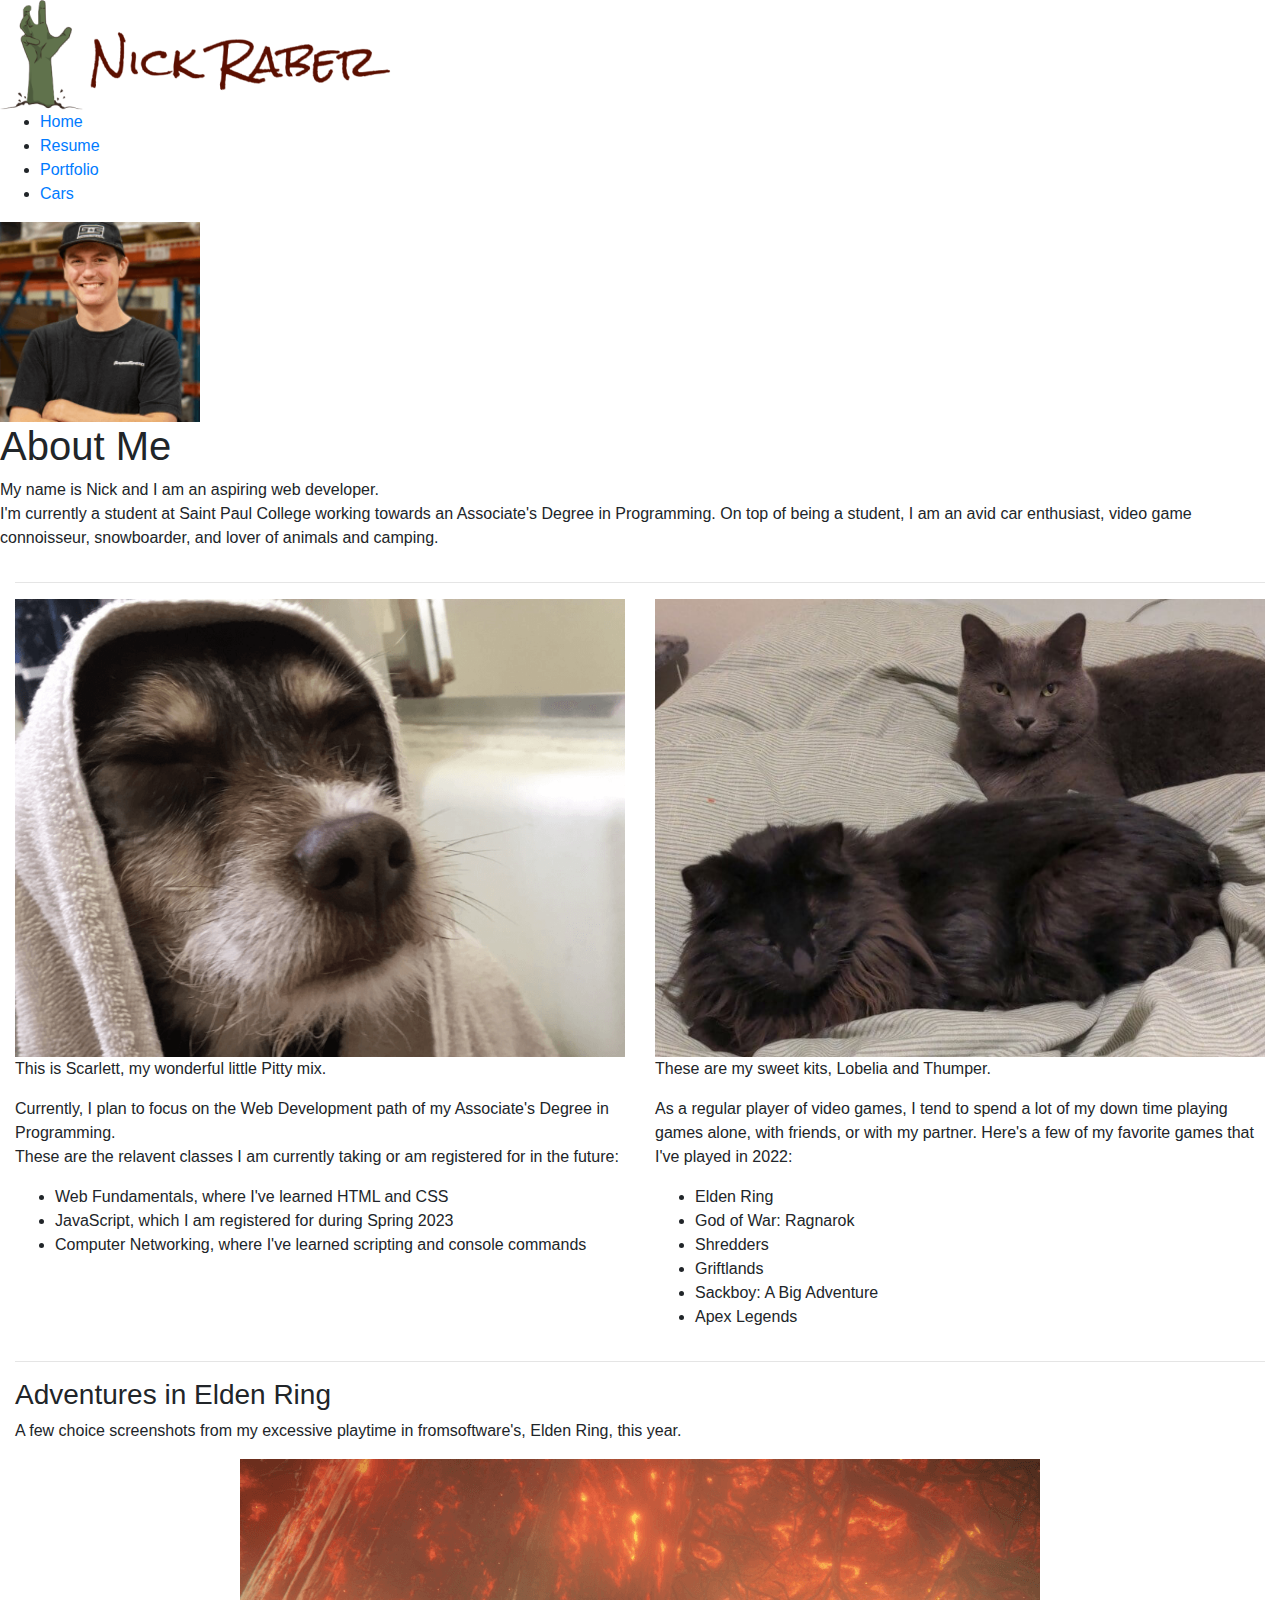
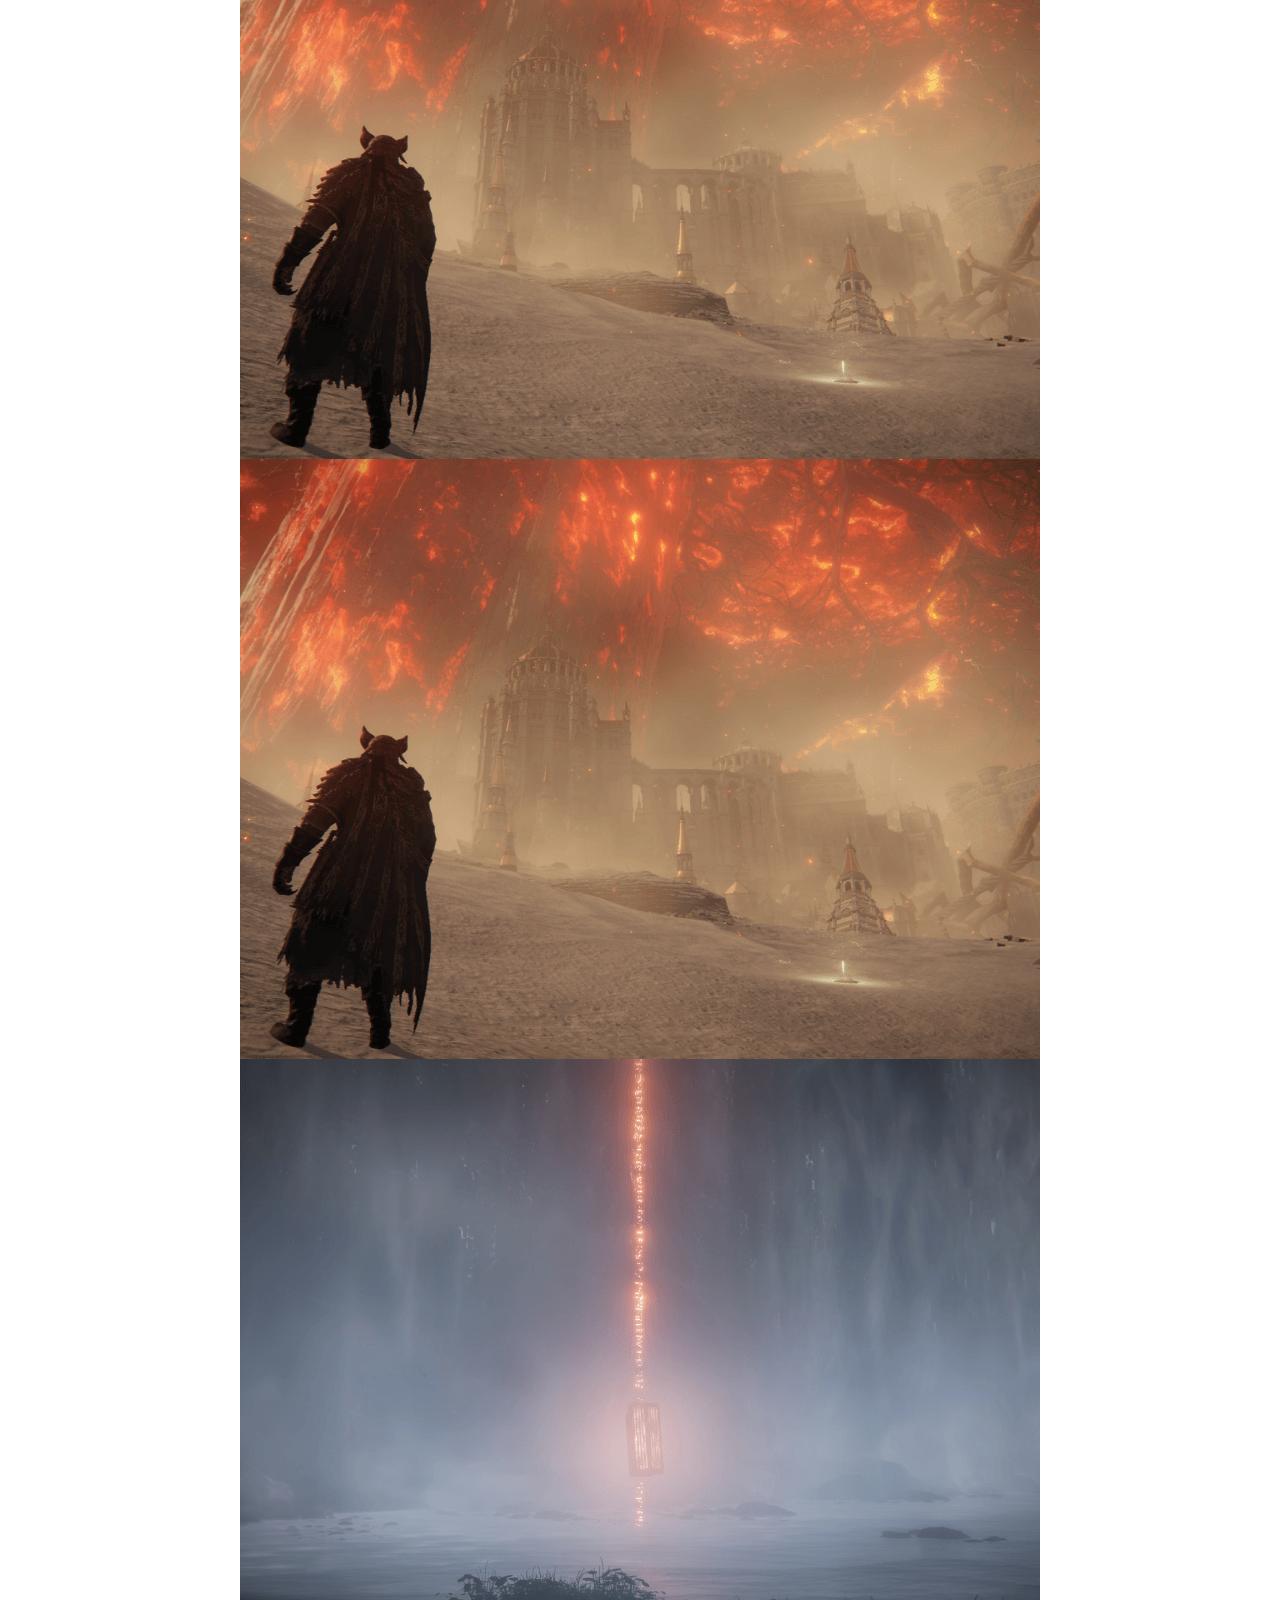
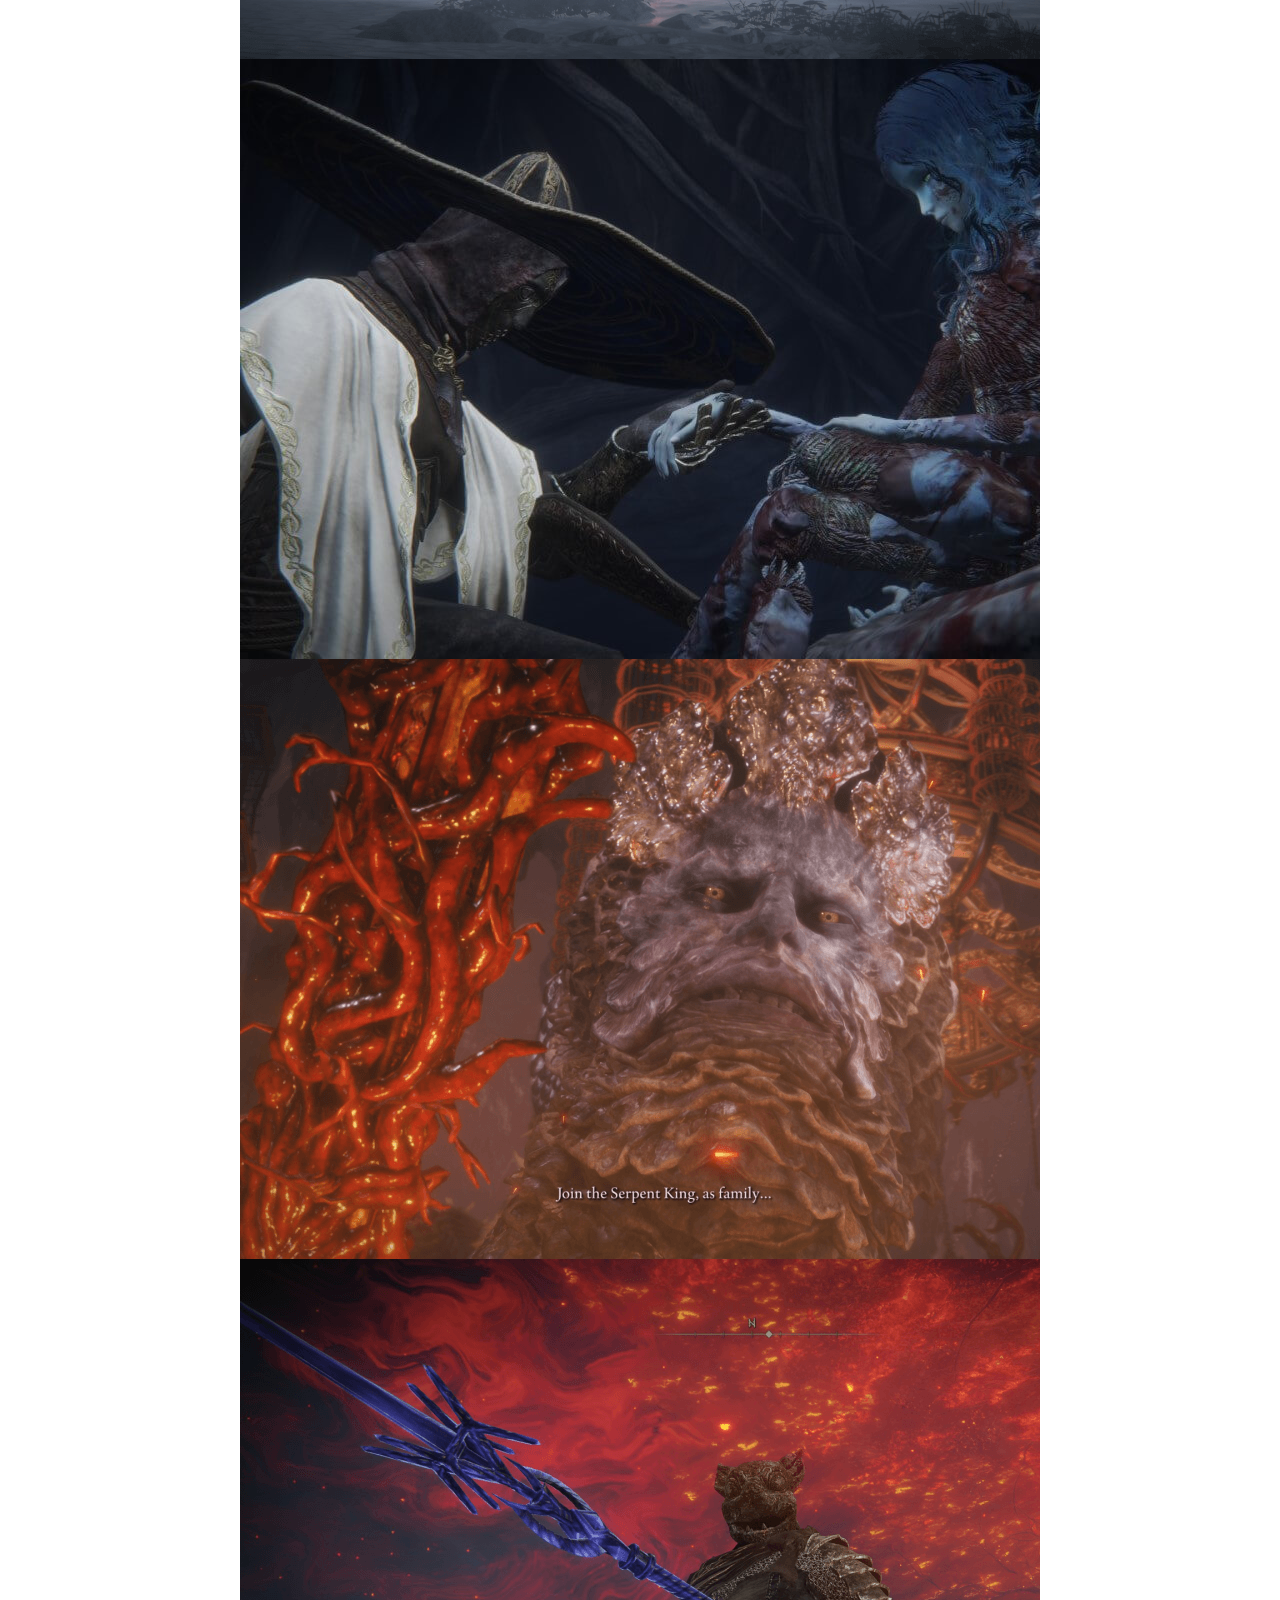
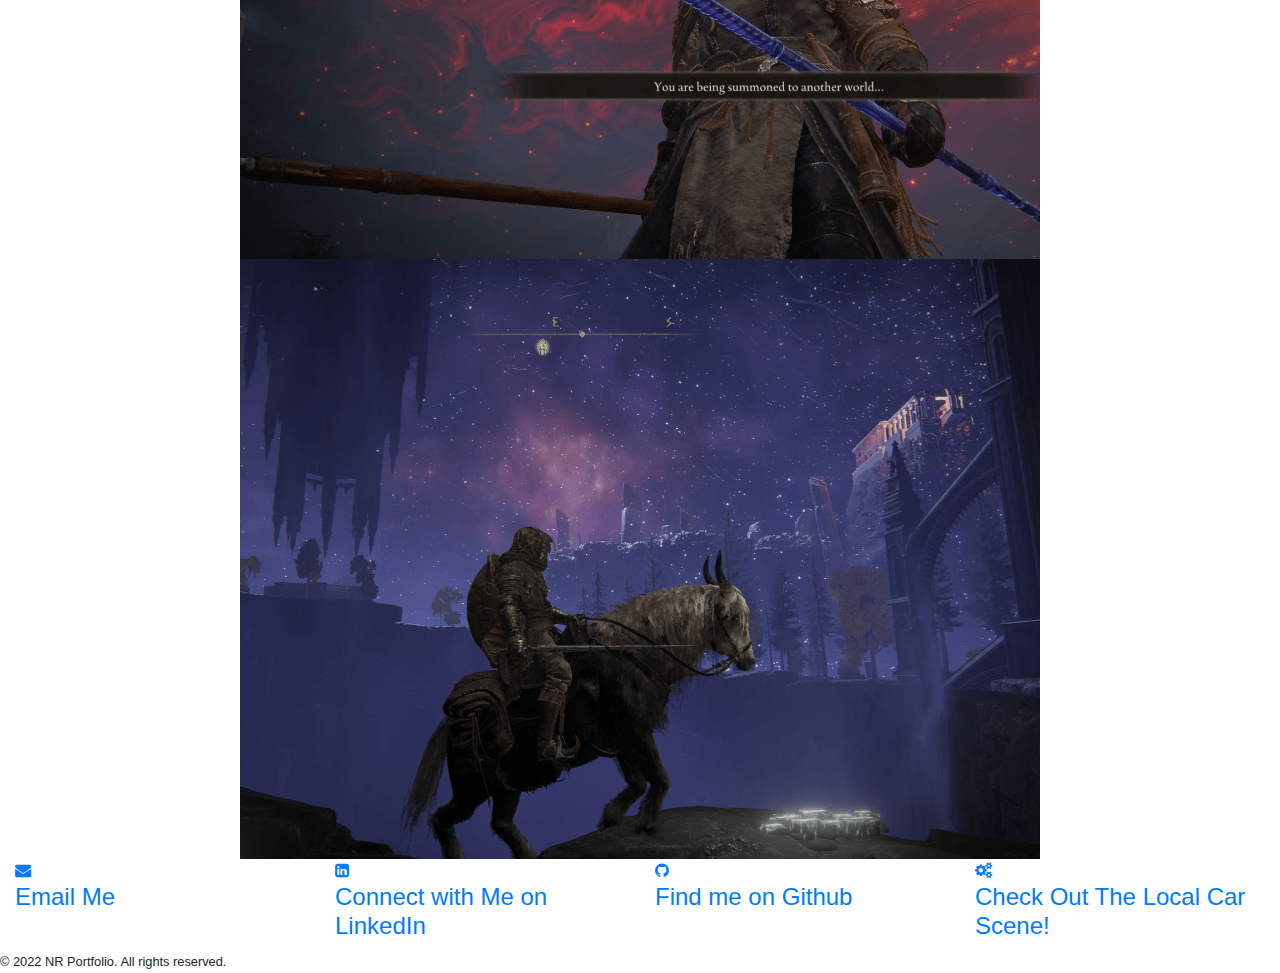
==== index.html @ 75e726a7 "Add files via upload" ====
<!DOCTYPE html>
<html lang="en">
<head>
	<meta charset="utf-8">
	<meta name="viewport" content="width=device-width, initial-scale=1.0">
	<title>Nick Raber</title>
	<link rel="icon" type="image/x-icon" href="images/favicon.png">
	<meta name="description" content="A website showing Nick Raber's skills as a web developer.">
	<link rel="stylesheet" href="https://cdnjs.cloudflare.com/ajax/libs/font-awesome/4.7.0/css/font-awesome.min.css">
	<link rel="stylesheet" href="https://cdn.jsdelivr.net/npm/bootstrap@4.6.1/dist/css/bootstrap.min.css">
	<link rel="stylesheet" href="style.css">
</head>
<body>
	
	<header>
		<img class="img-fluid logo" src="images/logo.png" alt="Nick Raber logo" width="398" height="110">
	</header>
	
	<nav>
		<ul>
			<li><a href="index.html">Home</a></li>
			<li><a href="resume.html">Resume</a></li>
			<li><a href="portfolio.html">Portfolio</a></li>
			<li><a href="cars.html">Cars</a></li>
		</ul>
	</nav>
	<div class="home-hero">
		<img class="img-fluid" src="images/me2.png" alt="Hi it's me!" width="200" height="200">
	</div>
	<main>
		<h1>About Me</h1>
		<div class="container-fluid">
			<div class="row">
				<div class="sol-sm-12">
					<blockquote>
						<p>
							My name is Nick and I am an aspiring web developer. <br>I'm currently a student at Saint Paul College working towards an Associate's Degree in Programming. 
							On top of being a student, I am an avid car enthusiast, video game connoisseur, snowboarder, and lover of animals and camping. 
						</p>
					</blockquote>
				</div>
			</div>
			<hr id="aboutme">
			<div class="row">
				<div class="col-md-6 pets">
					<img class="img-fluid" src="images/pup2.png" alt="scarlett the zen pup" width="800" height="600">
					<p>
						This is Scarlett, my wonderful little Pitty mix.
					</p>
				</div>
				<div class="col-md-6 pets">	
					<img class="img-fluid" src="images/kitts.jpg" alt="the sweet babehs" width="800" height="600">
					<p>
						These are my sweet kits, Lobelia and Thumper.
					</p>
				</div>
			</div>
			<div class="row">
				<div class="col-sm-6">
					<p> 
						Currently, I plan to focus on the Web Development path of my Associate's Degree in Programming. <br>
						These are the relavent classes I am currently taking or am registered for in the future:
					</p>
					<ul>
						<li>Web Fundamentals, where I've learned HTML and CSS</li>
						<li>JavaScript, which I am registered for during Spring 2023</li>
						<li>Computer Networking, where I've learned scripting and console commands
					</ul>
				</div>
				<div class="col-sm-6">
					<p>
						As a regular player of video games, I tend to spend a lot of my down time playing games alone, with friends, or with my partner. Here's a few of my favorite games that I've played in 2022:
					</p>	
					<ul>
						<li>Elden Ring</li>
						<li>God of War: Ragnarok</li>
						<li>Shredders</li>
						<li>Griftlands</li>
						<li>Sackboy: A Big Adventure</li>
						<li>Apex Legends</li>
					</ul>
				</div>
			</div>
			<hr id="gallery">
			<div class="row">
				<div class="col-sm-12">
					<h3>Adventures in Elden Ring</h3>
					<p>
						A few choice screenshots from my excessive playtime in fromsoftware's, Elden Ring, this year.
					</p>
					<div class="gallery">
						<div class="preview">
							<img id="preview" src="images/sands.png" style="display:block;margin:0 auto;" alt="Sands"  height="600" width="800"/>
						</div>
					<div class="gallery-thumbnails" style="margin:0 auto;text-align:center">
						<img onclick="document.getElementById('preview').src=document.getElementById('img1').src" id="img1" src="images/sands.png" alt="Sands"/>
						<img onclick="document.getElementById('preview').src=document.getElementById('img2').src;" id="img2" src="images/crypt.png" alt="Crypt"/>
						<img onclick="document.getElementById('preview').src=document.getElementById('img3').src;" id="img3" src="images/ranni.jpg" alt="Ranni"/>
						<img onclick="document.getElementById('preview').src=document.getElementById('img4').src;" id="img4" src="images/rykard.png" alt="Rykard"/>
						<img onclick="document.getElementById('preview').src=document.getElementById('img5').src;" id="img5" src="images/spear.png" alt="Spear"/>
						<img onclick="document.getElementById('preview').src=document.getElementById('img6').src;" id="img6" src="images/torrent.png" alt="Torrent"/>
					</div>
				</div>
			</div>
		</div>
	</main>
	
	<footer>
		<div class="container-fluid">
			<div class="row footer">
				<div class="col-sm-3">
					<a href="mailto:nick.raber@hotmail.com">
						<i class="fa fa-envelope" aria-hidden="true"></i>
						<h4>Email Me</h4>
					</a>
				</div>
				<div class="col-sm-3">
					<a href="https://www.linkedin.com/in/nick-raber/" target="_blank">
						<i class="fa fa-linkedin-square" aria-hidden="true"></i>
						<h4>Connect with Me on LinkedIn</h4>
					</a>
				</div>
				<div class="col-sm-3">
					<a href="https://github.com/brick-exe" target="_blank">
						<i class="fa fa-github" aria-hidden="true"></i>
						<h4>Find me on Github</h4>
					</a>
				</div>
				<div class="col-sm-3">
					<a href="https://grimmspeed.com/" target="_blank">
						<i class="fa fa-cogs" aria-hidden="true"></i>
						<h4>Check Out The Local Car Scene!</h4>
					</a>
				</div>
			</div>
		</div>
		<small>&copy; 2022 NR Portfolio. All rights reserved.</small>
	</footer>
<!--jQuery, Popper, and Bootstrap Javascript files-->
	<script src="https://cdn.jsdelivr.net/npm/jquery@3.6.0/dist/jquery.slim.min.js"></script>
	<script src="https://cdn.jsdelivr.net/npm/popper.js@1.16.1/dist/umd/popper.min.js"></script>
	<script src="https://cdn.jsdelivr.net/npm/bootstrap@4.6.1/dist/js/bootstrap.bundle.min.js"></script>

</body>
</html>
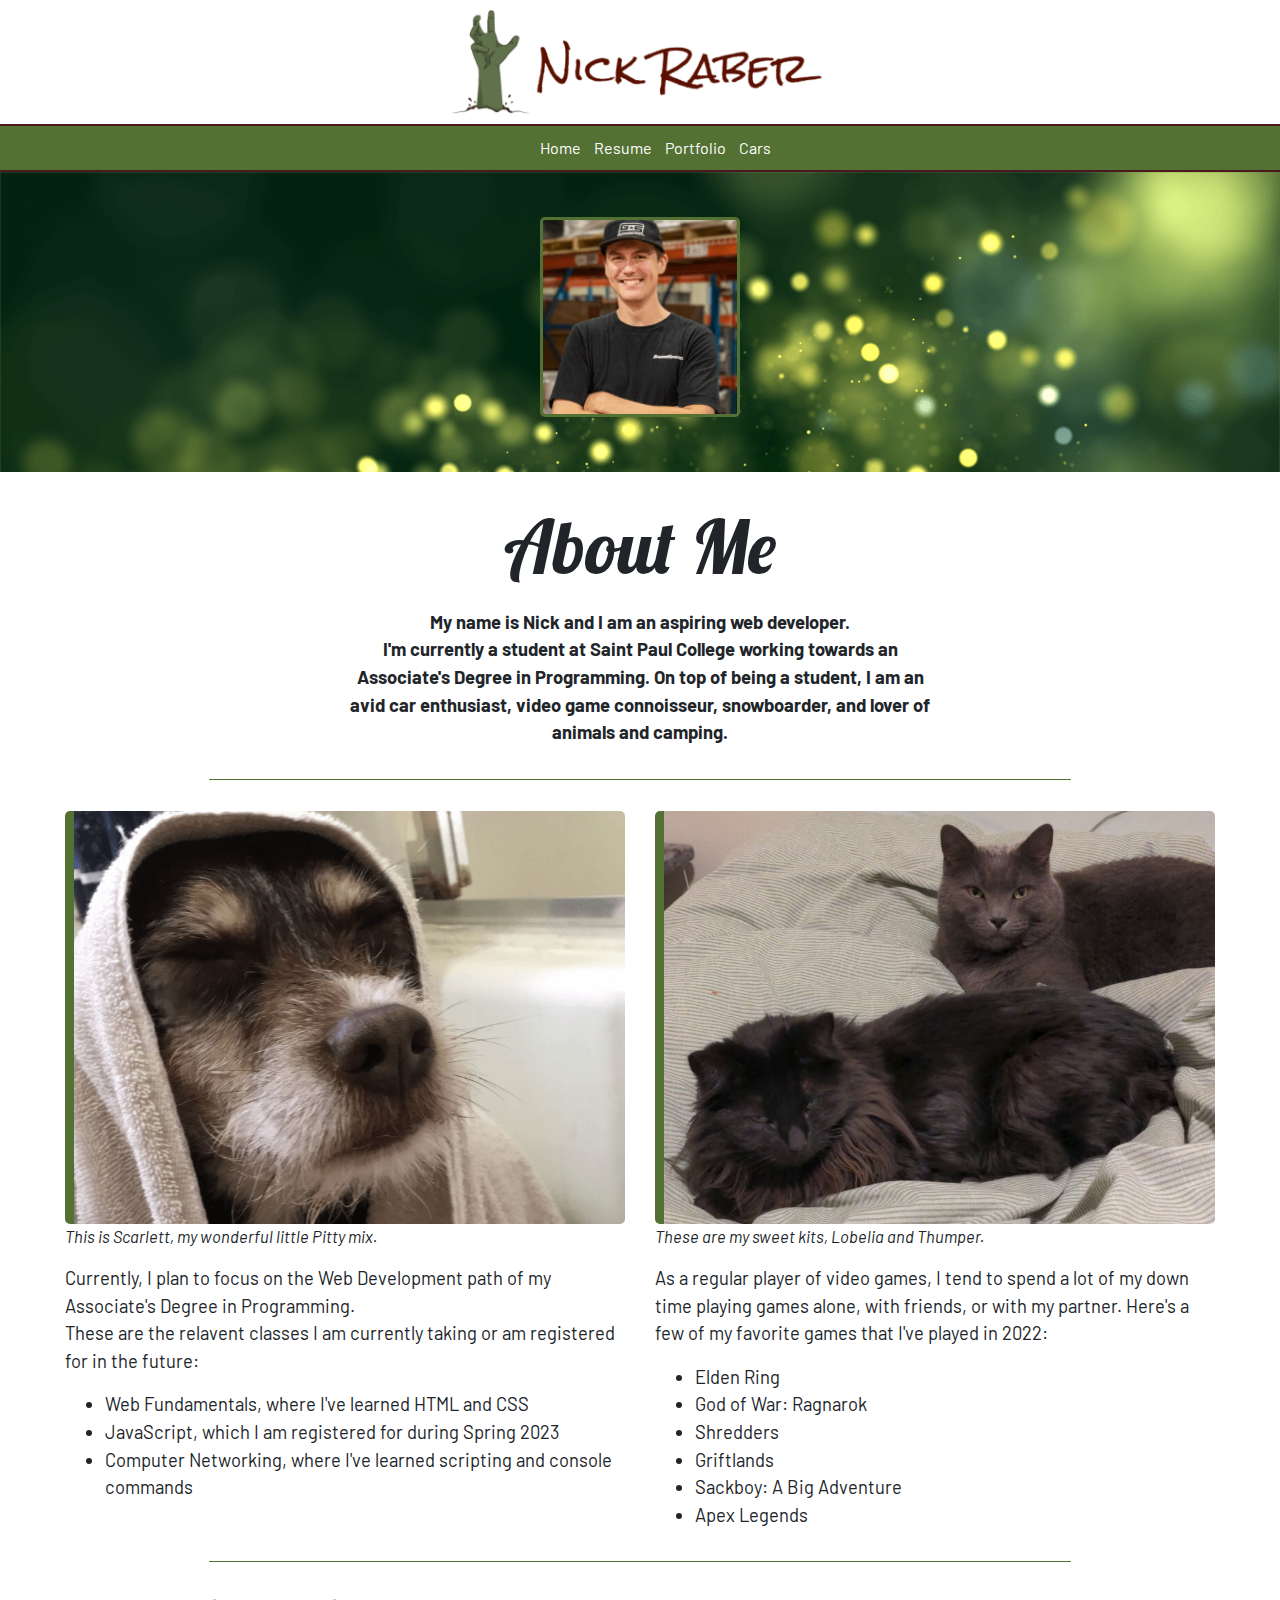
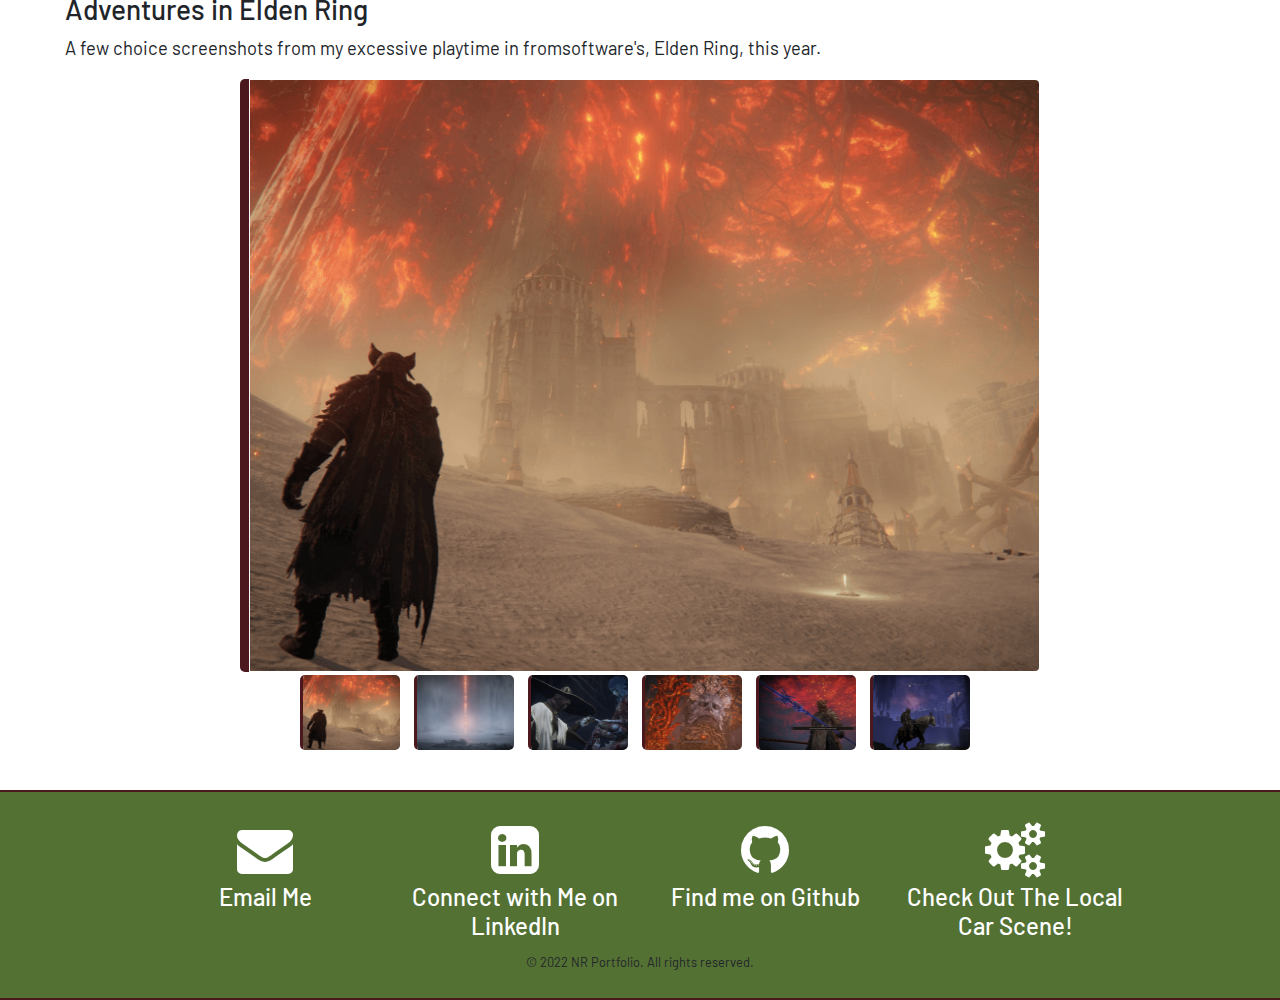
==== commit f32904b4: "Add files via upload" ====
--- a/index.html
+++ b/index.html
@@ -32,7 +32,7 @@
 		<div class="container-fluid">
 			<div class="row">
 				<div class="sol-sm-12">
-					<blockquote>
+					<blockquote class="about-me">
 						<p>
 							My name is Nick and I am an aspiring web developer. <br>I'm currently a student at Saint Paul College working towards an Associate's Degree in Programming. 
 							On top of being a student, I am an avid car enthusiast, video game connoisseur, snowboarder, and lover of animals and camping. 
--- a/style.css
+++ b/style.css
@@ -0,0 +1,261 @@
+@import 
+url('https://fonts.googleapis.com/css2?family=Barlow&family=Lobster&display=swap');
+
+nav{
+	background-color: #547134;
+	border-top: 2px solid #4b181d;
+	border-bottom: 2px solid #4b181d;
+}
+nav ul{
+	list-style-type: none;
+	text-align: center;
+	margin: 10px;
+}
+nav li{
+	display: inline;
+}
+nav a{
+	text-decoration: none;
+	padding-right: 10px;
+}
+nav a:link {
+	color: white;
+}
+nav a:visited {
+	color: lightgrey;
+}
+nav a:hover {
+	color: black;
+}
+nav a:active {
+	color: orange;
+}
+footer a:link {
+	color: white;
+}
+footer a:visited {
+	color: lightgrey;
+}
+footer a:hover {
+	color: black;
+}
+footer a:active {
+	color: orange;
+}
+.resume{
+	max-width: 750px;
+}
+.resume hr{
+    height: 12px;
+    border: 0;
+    box-shadow: inset 0 12px 12px -12px #547134;
+	max-width: 100%;
+}
+.about-me{
+	font-weight:bold;
+}
+.resume h2{
+	margin:0;
+	padding-bottom:15px;
+	padding-top:5px;
+}
+.home-hero{
+	min-height: 300px;
+	background-image: url(images/home-hero.png);
+	background-size: cover;
+	padding-top:45px;
+	
+}
+hr{
+	border-top:1px solid #547134;
+	max-width: 75%;
+	padding-bottom: 15px;
+}
+.home-hero img{
+	margin: 0 auto;
+	display: block;
+	border-radius: 5px;
+	border:3px solid #547134;
+}
+.pets img{
+	border-left:9px solid #547134;
+	border-radius: 5px;
+}
+.pets p{
+	font-style:italic;
+	font-size: 0.9em;
+}
+.cars p{
+	font-style:italic;
+	font-size: 0.9em;
+}
+.cars img{
+	border-bottom:6px solid #4b181d;
+	border-radius: 5px;
+}
+.cars{
+	padding:10px;
+}
+.meet img{
+	display:block;
+	margin: 0 auto;
+	border-top:6px solid #547134;
+	border-bottom:6px solid #547134;
+	border-radius:3px;
+}
+.meet{
+	padding:15px;
+}
+.yt{
+	padding-top:20px;
+}
+.gm{
+	padding-top:20px;
+}
+blockquote {
+	max-width:50%;
+	text-align: center;
+	margin: 0 auto;
+	padding-top: 10px;
+	
+}
+.logo{
+	margin:0 auto;
+	display: block;
+	padding: 10px;
+}
+.img-fluid{
+	max-width: 100%;
+	height: auto;
+}
+.screenshot:hover{
+	opacity: .8;
+}
+.screenshot{
+	padding-bottom:15px;
+}
+.journey{
+	padding:15px;
+	font-weight: bold;
+	font-size:1.2em;
+}
+
+main{
+	margin: 20px auto;
+	max-width:1200px;
+	padding: 10px;
+	font-family: 'Barlow', sans-serif;
+	font-size: 1.15em;
+}
+.video-container{
+	overflow: hidden;
+	position: relative;
+	width:100%;
+}
+.video-container::after{
+	padding-top: 56.25%;
+	display: block;
+	content: '';
+}
+.video-container iframe{
+	position: absolute;
+	top: 0;
+	left: 0;
+	width: 100%;
+	height: 100%;
+	
+}
+
+h2 {
+	color:black;
+	background-color:eeeee;
+	font-family: 'Barlow', sans-serif;
+	margin: 10px;
+}
+h1{
+	text-align:center;
+	font-family: 'Lobster', cursive;
+}
+footer{
+	text-align: center;
+	padding: 25px;
+	background-color: #547134;
+	border-top: 2px solid #4b181d;
+	border-bottom: 2px solid #4b181d;
+}
+footer a{
+	text-decoration: none;
+}
+.footer{
+	text-align: center;
+	max-width: 1000px;
+	margin:0 auto;
+}
+.footer .fa{
+	font-size: 3.5em;
+	padding: 5px;
+}
+body {
+	font-family:'Barlow', sans-serif;
+	margin: 0;
+}
+
+p{
+	margin-top: 0px;
+}
+/*CSS without a Media Query--applies to all sizes unless overridden*/
+h1{
+	font-size: 4em;
+}
+/*CSS Adjustments for Tablets*/
+@media only screen and (max-width: 1024px)
+{
+	h1{
+		font-size: 1.8em;
+	}
+}
+/*CSS Adjustments for Smartphones*/
+@media only screen and (max-width: 768px)
+{
+	h1{
+		font-size: 1.5em;
+	}
+}
+
+.gallery .preview{
+    width:100%
+    height:auto;
+}
+
+.gallery .gallery-thumbnails img {
+    width:100px;
+    height:75px;
+    margin: 3px 10px 10px 0;
+	border-left: 3px solid #4b181d;
+	border-radius: 5px;
+}
+
+.gallery .gallery-thumbnails img:hover {
+    opacity: .8;
+    cursor: zoom-in;
+	border-left: 3px solid #4b181d;
+	border-radius: 5px;
+}
+
+.gallery .preview img#preview {
+    padding: 1px;
+    max-width: 100%;
+    height: auto;
+    margin: 0 auto !important;
+    display: block !important;
+	border-left: 9px solid #4b181d;
+	border-radius: 5px;
+}
+
+
+
+
+
+
+
+
